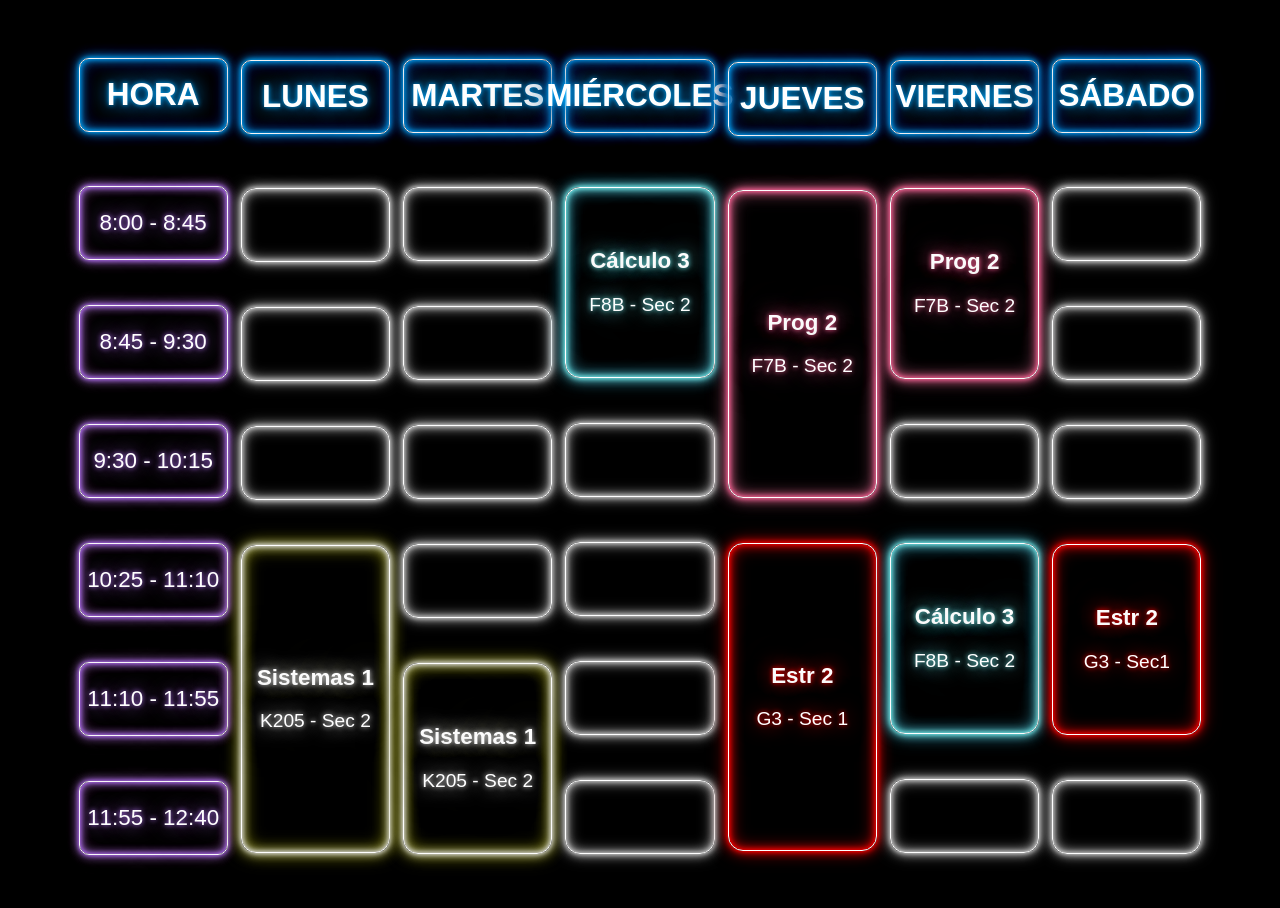
==== index.html @ 7f586b34 "subiendo horario Jonathan" ====
<!DOCTYPE html>
<html lang="en">
<head>
  <meta charset="UTF-8">
  <meta name="viewport" content="width=device-width, initial-scale=1.0">
  <title>Horario Jonathan</title>
  <link rel="shortcut icon" href="resources/580b57fcd9996e24bc43c4b1.png" type="image/x-icon">
  <link rel="stylesheet" href="styles/neon-style.css">
  <script src="scripts/model.js" type="module" defer></script>
</head>
<body>
  <div id="Título">
    <h1 hidden>Horario 2026 - 1</h1>
  </div>
  <div id="Horario">
    <div class="colHora">
      <div class="bloque dia">Hora</div>
      <div class="bloque hora">8:00 - 8:45</div>
      <div class="bloque hora">8:45 - 9:30</div>
      <div class="bloque hora">9:30 - 10:15</div>
      <div class="bloque hora">10:25 - 11:10</div>
      <div class="bloque hora">11:10 - 11:55</div>
      <div class="bloque hora">11:55 - 12:40</div>
    </div>
    <div class="Dia cel-oculto" id="Lunes">
      <div class="bloque dia">Lunes</div>
      <div class="bloque vacio"></div> 
      <div class="bloque vacio"></div>
      <div class="bloque vacio"></div>
      <div class="bloque Sist1 III">
        <header>10:25</header>
        <div class="contenido">
          <strong>Sistemas 1</strong>
          <p>K205 - Sec 2</p>
        </div>
        <footer>12:40</footer></div>
    </div>
    <div class="Dia cel-oculto" id="Martes">
      <div class="bloque dia">Martes</div> <!--  -->
      <div class="bloque vacio"></div>
      <div class="bloque vacio"></div>
      <div class="bloque vacio"></div>
      <div class="bloque vacio"></div>
      <div class="bloque Sist1 II">
        <header>11:10</header>
        <div class="contenido">
          <strong>Sistemas 1</strong>
          <p>K205 - Sec 2</p>
        </div>
        <footer>12:40</footer>
      </div>
    </div>
    <div class="Dia cel-oculto" id="Miercoles">
      <div class="bloque dia">Miércoles</div>
      <div class="bloque Calc3 II">
        <header>8:00</header>
        <div class="contenido">
          <strong>Cálculo 3</strong>
          <p>F8B - Sec 2</p>
        </div>
        <footer>9:30</footer>
      </div>
      <div class="bloque vacio"></div>
      <div class="bloque vacio"></div>
      <div class="bloque vacio"></div>
      <div class="bloque vacio"></div>
    </div>
    <div class="Dia cel-oculto" id="Jueves">
      <div class="bloque dia">Jueves</div>
      <div class="bloque Prog2 III">
        <header>8:00</header>
        <div class="contenido">
          <strong>Prog 2</strong>
          <p>F7B - Sec 2</p>
        </div>
        <footer>10:15</footer>
      </div>
      <div class="bloque Estr2 III">
        <header>10:25</header>
        <div class="contenido">
          <strong>Estr 2</strong>
          <p>G3 - Sec 1</p>
        </div>
        <footer>12:40</footer>
      </div>
    </div>
    <div class="Dia cel-oculto" id="Viernes">
      <div class="bloque dia">Viernes</div>
      <div class="bloque Prog2 II">
        <header>8:00</header>
        <div class="contenido">
          <strong>Prog 2</strong>
          <p>F7B - Sec 2</p>
        </div>
        <footer>9:30</footer>
      </div>
      <div class="bloque vacio"></div>
      <div class="bloque Calc3 II">
        <header>10:25</header>
        <div class="contenido">
          <strong>Cálculo 3</strong>
          <p>F8B - Sec 2</p>
        </div>
        <footer>11:55</footer>
      </div>
      <div class="bloque vacio"></div>
    </div>
    <div class="Dia cel-oculto" id="Sabado">
      <div class="bloque dia">Sábado</div>
      <div class="bloque vacio"></div>
      <div class="bloque vacio"></div>
      <div class="bloque vacio"></div>
      <div class="bloque Estr2 II">
        <header>10:25</header>
        <div class="contenido">
          <strong>Estr 2</strong>
          <p>G3 - Sec1</p>
        </div>
        <footer>11:55</footer>
      </div>
      <div class="bloque vacio"></div>
    </div>
  </div>
</body>
</html>
---- styles/neon-style.css ----
body{
  font-family: Calibri, 'Trebuchet MS', sans-serif;
  text-align: center;
  background-color: black;
  color: white;
}
h1{
  margin: 0px;
}
p{
  font-size: 1.5vw;
  margin-bottom: 0px;
}
header, footer{
  display: none;
  font-size: 1.25vw;
  color: #bbb;
}
#Título{
  display: flex;
  justify-content: space-around;
  text-shadow: 
  0 0 5px #ddd,
  0 0 20px #ddd,
  0 0 40px #999,
  0 0 80px #999;
}
#Horario {
  display: flex;
  justify-content: space-around;
  align-items: center;
  margin: 0.5vh 5vw;
}
.bloque{
  font-size: 1.75vw;
  display: flex;
  flex-direction: column;
  justify-content: center;
  align-items: center;
  width: 11.5vw;
  height: 8vh;
  margin: 5vh 0.5vw;
  border: 1px solid white;
  border-radius: 15px;
  --color-brillo: #ddd;
  --color-difuso: #999;
  text-shadow: 
  0 0 5px var(--color-brillo),
  0 0 20px var(--color-brillo),
  0 0 40px var(--color-difuso),
  0 0 80px var(--color-difuso);
  box-shadow: 
  0 0 5px var(--color-brillo),
  0 0 10px var(--color-brillo),
  0 0 15px var(--color-difuso),
  0 0 20px var(--color-difuso),
  inset 0 0 5px var(--color-brillo),
  inset 0 0 10px var(--color-brillo),
  inset 0 0 15px var(--color-difuso),
  inset 0 0 20px var(--color-difuso);
}
.hora{
  border-radius: 10px;
  --color-brillo: #B7F;
  --color-difuso: #323;
}
.dia{
  border-radius: 10px;
  --color-brillo: #0AF;
  --color-difuso: #125;
  font-size: 3.5vh;
  text-transform: uppercase;
  font-weight: bold;
  margin-bottom: 6vh;
}
.vacio{
  box-shadow: 
  0 0 5px var(--color-brillo),
  0 0 10px var(--color-difuso),
  0 0 15px var(--color-difuso),
  inset 0 0 5px var(--color-brillo),
  inset 0 0 10px var(--color-difuso),
  inset 0 0 15px var(--color-difuso);
}
.contenido{
  display: flex;
  flex-direction: column;
  justify-content: center;
  flex-grow: 1;
}
.II {
  height: 21vh;
}
.III{
  height: 34vh;
}
.Sist1{
  --color-birllo: #fc1;
  --color-difuso: #660;
}
.Calc3{
  --color-brillo: #7ee;
  --color-difuso: #267;
}
.Prog2{
  --color-brillo: #f69;
  --color-difuso: #634;
}
.Estr2{
  --color-brillo: #f00;
  --color-difuso: #600;
}
/*Hora oculta*/
#sistemas-lunes:hover + .sisLun {
  display: block;
}

@media screen and (max-width: 768px) {
  .cel-oculto{
    display: none;
  }
  .colHora{
    display: none;
  }
  .bloque{
    width: 70vw;
    font-size: 10vw;
  }
  p {
    font-size: 6vw
  }
  header, footer{
    display: block;
    font-size: 4vw;
  }
}


/*
  Hacer los bloques extensos
  Añadir el texto dentro
    Cambiarlo al hacer click o al posar el cursor
  Hacerlo para celulares
*/
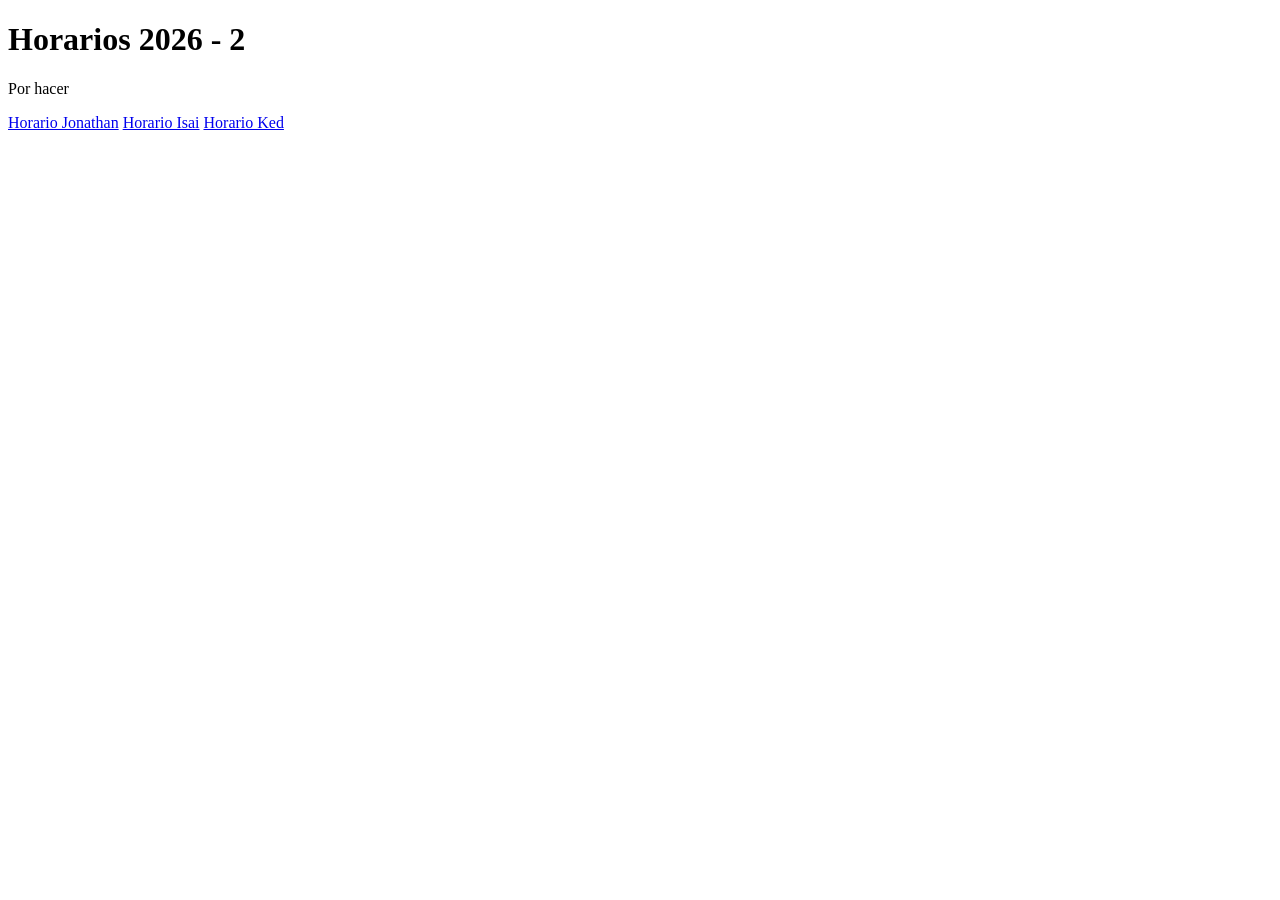
==== commit d3630cd5: "agregados: horarioIsai horarioKed" ====
--- a/index.html
+++ b/index.html
@@ -1,125 +1,15 @@
 <!DOCTYPE html>
 <html lang="en">
 <head>
-  <meta charset="UTF-8">
-  <meta name="viewport" content="width=device-width, initial-scale=1.0">
-  <title>Horario Jonathan</title>
-  <link rel="shortcut icon" href="resources/580b57fcd9996e24bc43c4b1.png" type="image/x-icon">
-  <link rel="stylesheet" href="styles/neon-style.css">
-  <script src="scripts/model.js" type="module" defer></script>
+    <meta charset="UTF-8">
+    <meta name="viewport" content="width=device-width, initial-scale=1.0">
+    <title>Horarios</title>
 </head>
 <body>
-  <div id="Título">
-    <h1 hidden>Horario 2026 - 1</h1>
-  </div>
-  <div id="Horario">
-    <div class="colHora">
-      <div class="bloque dia">Hora</div>
-      <div class="bloque hora">8:00 - 8:45</div>
-      <div class="bloque hora">8:45 - 9:30</div>
-      <div class="bloque hora">9:30 - 10:15</div>
-      <div class="bloque hora">10:25 - 11:10</div>
-      <div class="bloque hora">11:10 - 11:55</div>
-      <div class="bloque hora">11:55 - 12:40</div>
-    </div>
-    <div class="Dia cel-oculto" id="Lunes">
-      <div class="bloque dia">Lunes</div>
-      <div class="bloque vacio"></div> 
-      <div class="bloque vacio"></div>
-      <div class="bloque vacio"></div>
-      <div class="bloque Sist1 III">
-        <header>10:25</header>
-        <div class="contenido">
-          <strong>Sistemas 1</strong>
-          <p>K205 - Sec 2</p>
-        </div>
-        <footer>12:40</footer></div>
-    </div>
-    <div class="Dia cel-oculto" id="Martes">
-      <div class="bloque dia">Martes</div> <!--  -->
-      <div class="bloque vacio"></div>
-      <div class="bloque vacio"></div>
-      <div class="bloque vacio"></div>
-      <div class="bloque vacio"></div>
-      <div class="bloque Sist1 II">
-        <header>11:10</header>
-        <div class="contenido">
-          <strong>Sistemas 1</strong>
-          <p>K205 - Sec 2</p>
-        </div>
-        <footer>12:40</footer>
-      </div>
-    </div>
-    <div class="Dia cel-oculto" id="Miercoles">
-      <div class="bloque dia">Miércoles</div>
-      <div class="bloque Calc3 II">
-        <header>8:00</header>
-        <div class="contenido">
-          <strong>Cálculo 3</strong>
-          <p>F8B - Sec 2</p>
-        </div>
-        <footer>9:30</footer>
-      </div>
-      <div class="bloque vacio"></div>
-      <div class="bloque vacio"></div>
-      <div class="bloque vacio"></div>
-      <div class="bloque vacio"></div>
-    </div>
-    <div class="Dia cel-oculto" id="Jueves">
-      <div class="bloque dia">Jueves</div>
-      <div class="bloque Prog2 III">
-        <header>8:00</header>
-        <div class="contenido">
-          <strong>Prog 2</strong>
-          <p>F7B - Sec 2</p>
-        </div>
-        <footer>10:15</footer>
-      </div>
-      <div class="bloque Estr2 III">
-        <header>10:25</header>
-        <div class="contenido">
-          <strong>Estr 2</strong>
-          <p>G3 - Sec 1</p>
-        </div>
-        <footer>12:40</footer>
-      </div>
-    </div>
-    <div class="Dia cel-oculto" id="Viernes">
-      <div class="bloque dia">Viernes</div>
-      <div class="bloque Prog2 II">
-        <header>8:00</header>
-        <div class="contenido">
-          <strong>Prog 2</strong>
-          <p>F7B - Sec 2</p>
-        </div>
-        <footer>9:30</footer>
-      </div>
-      <div class="bloque vacio"></div>
-      <div class="bloque Calc3 II">
-        <header>10:25</header>
-        <div class="contenido">
-          <strong>Cálculo 3</strong>
-          <p>F8B - Sec 2</p>
-        </div>
-        <footer>11:55</footer>
-      </div>
-      <div class="bloque vacio"></div>
-    </div>
-    <div class="Dia cel-oculto" id="Sabado">
-      <div class="bloque dia">Sábado</div>
-      <div class="bloque vacio"></div>
-      <div class="bloque vacio"></div>
-      <div class="bloque vacio"></div>
-      <div class="bloque Estr2 II">
-        <header>10:25</header>
-        <div class="contenido">
-          <strong>Estr 2</strong>
-          <p>G3 - Sec1</p>
-        </div>
-        <footer>11:55</footer>
-      </div>
-      <div class="bloque vacio"></div>
-    </div>
-  </div>
+    <h1>Horarios 2026 - 2</h1>
+    <p>Por hacer</p>
+    <a href="horarioJonathan.html">Horario Jonathan</a>
+    <a href="horarioIsai.html">Horario Isai</a>
+    <a href="horarioKetwin.html">Horario Ked</a>
 </body>
 </html>
